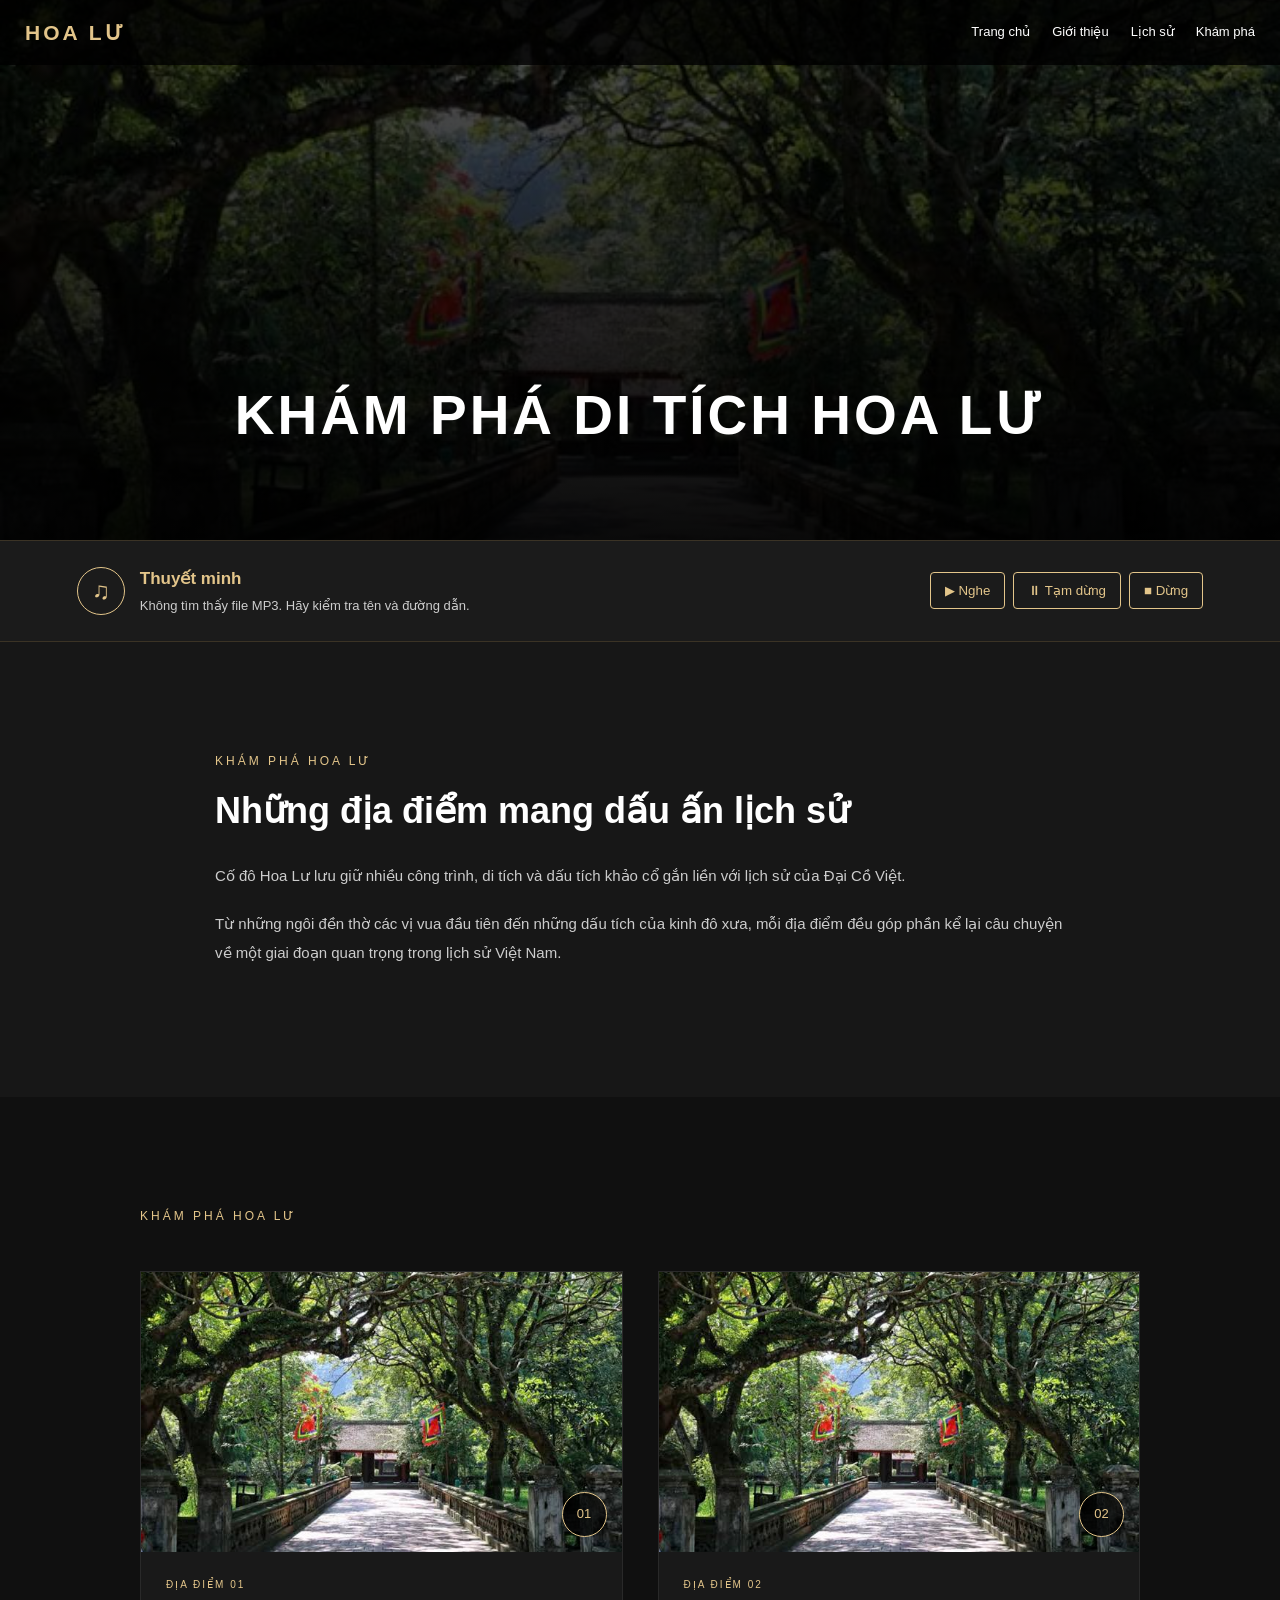
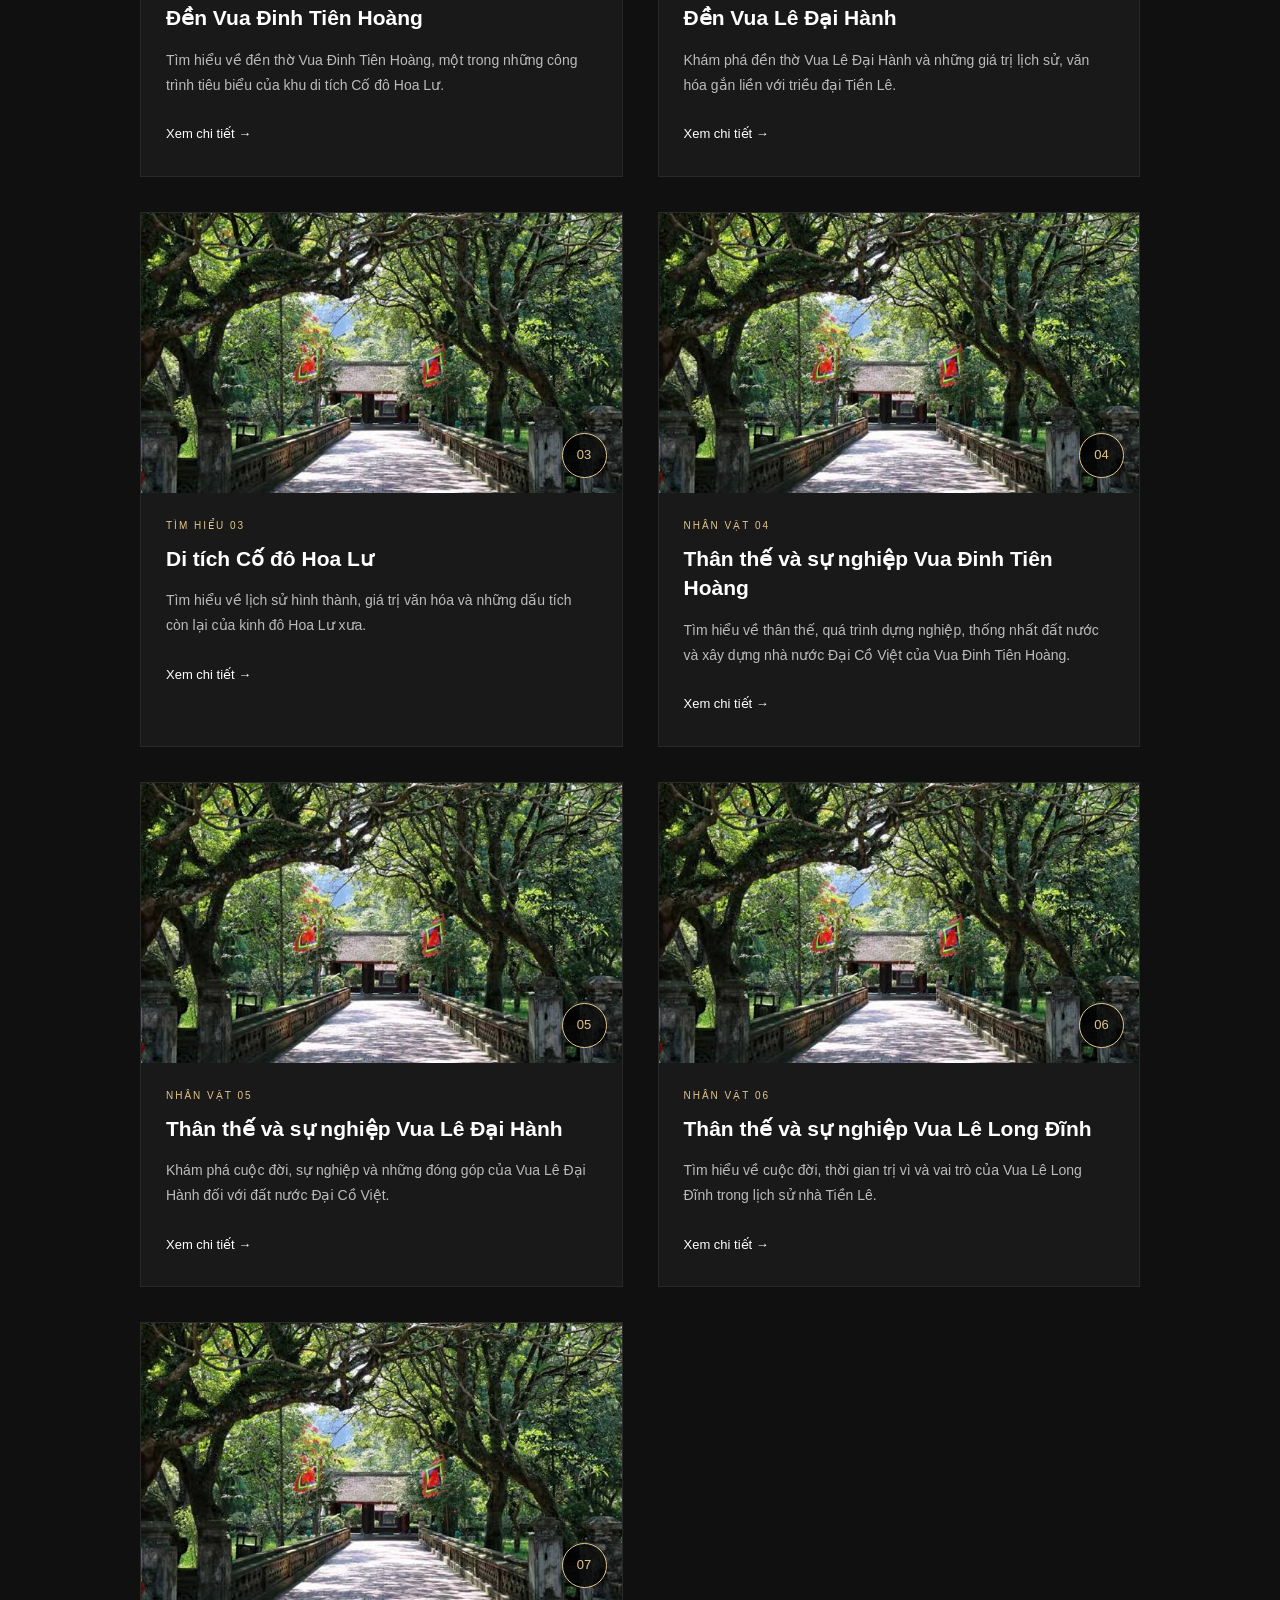
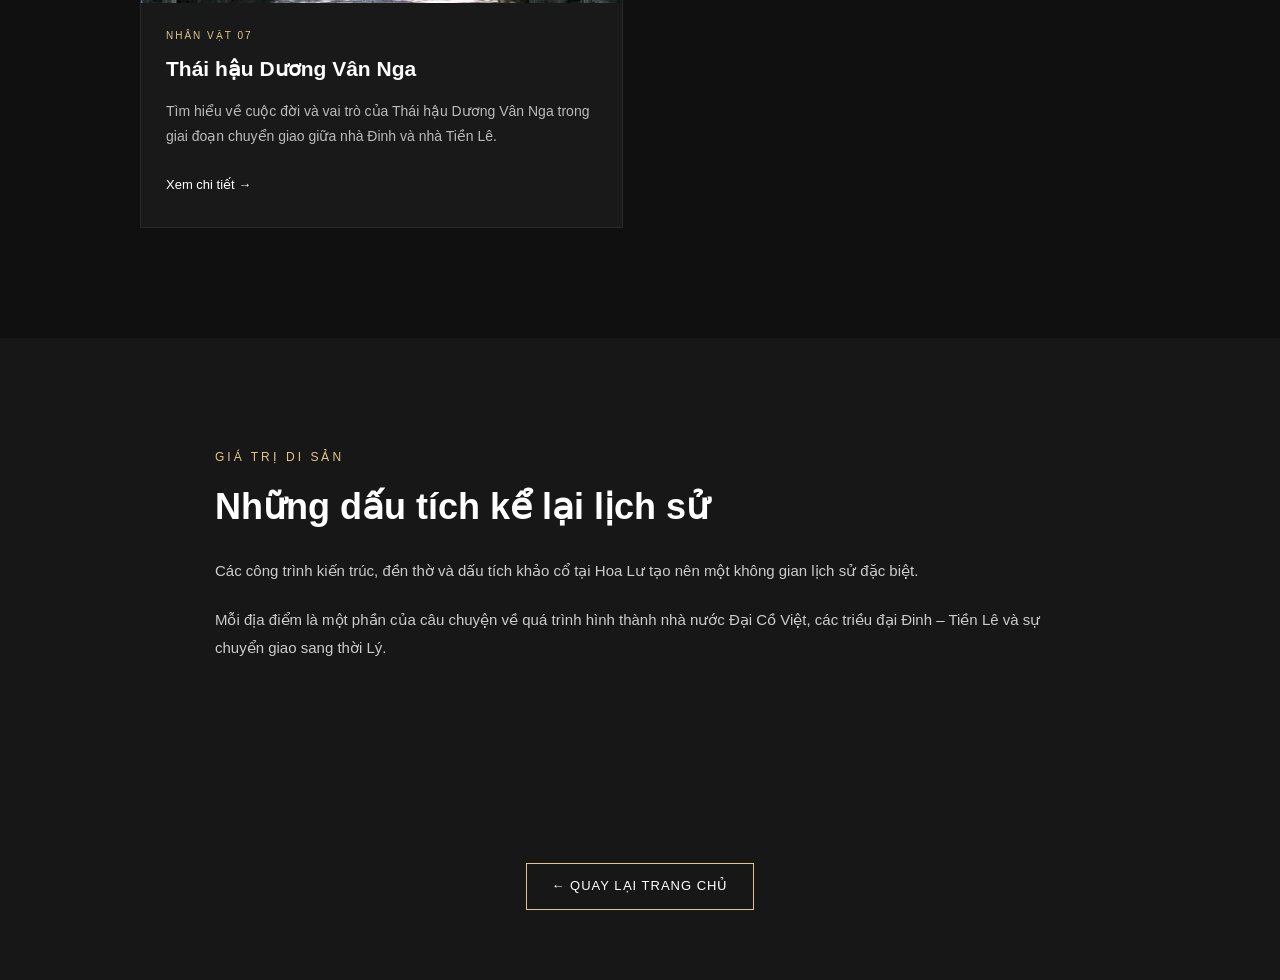
==== dia-diem.html @ 53e9fce2 "Add files via upload" ====
<!DOCTYPE html>
<html lang="vi">

<head>
    <meta charset="UTF-8">
    <meta name="viewport" content="width=device-width, initial-scale=1.0">

    <meta name="description" content="Khám phá những địa điểm và di tích tiêu biểu tại Cố đô Hoa Lư.">

    <title>Địa điểm - Cố đô Hoa Lư</title>

    <link rel="stylesheet" href="./css/style.css">
</head>

<body>

    <!-- HEADER -->
    <header class="header">

        <a href="index.html" class="logo" translate="no">
            <span class="notranslate">HOA LƯ</span>
        </a>

        <nav class="top-nav">

            <a href="index.html">
                Trang chủ
            </a>

            <a href="gioi-thieu.html">
                Giới thiệu
            </a>

            <a href="lich-su.html">
                Lịch sử
            </a>

            <a href="dia-diem.html" class="active">
                Khám phá
            </a>

        </nav>
        <button class="menu-btn" onclick="openMenu()">
            ☰
        </button>

    </header>


    <!-- BANNER -->

    <section class="place-banner">

        <img src="image/images.jpg" alt="Cố đô Hoa Lư">

        <div class="place-banner-content">


            <h1>
                KHÁM PHÁ DI TÍCH HOA LƯ
            </h1>

        </div>

    </section>
<section class="voice-reader">
    <div class="voice-reader-info">
        <span class="voice-reader-icon">♫</span>
        <div>
            <h3>Thuyết minh</h3>
            <p id="voiceStatus">Sẵn sàng nghe thuyết minh</p>
        </div>
    </div>

    <div class="voice-reader-controls">
        <button type="button" id="voicePlay">▶ Nghe</button>
        <button type="button" id="voicePause">⏸ Tạm dừng</button>
        <button type="button" id="voiceStop">■ Dừng</button>
    </div>

    <audio
        id="voiceAudio"
        data-audio-prefix="kham-pha"
        preload="metadata">
    </audio>
</section>
    <main>


        <!-- GIỚI THIỆU -->

        <section class="place-intro">

            <div class="place-content">

                <p class="place-label">
                    KHÁM PHÁ HOA LƯ
                </p>

                <h2>
                    Những địa điểm mang dấu ấn lịch sử
                </h2>

                <p>
                    Cố đô Hoa Lư lưu giữ nhiều công trình,
                    di tích và dấu tích khảo cổ gắn liền
                    với lịch sử của Đại Cồ Việt.
                </p>

                <p>
                    Từ những ngôi đền thờ các vị vua đầu tiên
                    đến những dấu tích của kinh đô xưa, mỗi
                    địa điểm đều góp phần kể lại câu chuyện
                    về một giai đoạn quan trọng trong lịch sử
                    Việt Nam.
                </p>

            </div>

        </section>


        <!-- DANH SÁCH ĐỊA ĐIỂM -->

        <section class="place-list-section">

            <div class="place-list-title">

                <p class="place-label">
                    KHÁM PHÁ HOA LƯ
                </p>



            </div>


            <div class="place-grid">


                <!-- 01 -->

                <article class="place-card">

                    <div class="place-card-image">

                        <img src="image/images.jpg" alt="Đền Vua Đinh Tiên Hoàng">

                        <span>01</span>

                    </div>

                    <div class="place-card-content">

                        <p class="place-number">
                            ĐỊA ĐIỂM 01
                        </p>

                        <h3>
                            Đền Vua Đinh Tiên Hoàng
                        </h3>

                        <p>
                            Tìm hiểu về đền thờ Vua Đinh Tiên Hoàng,
                            một trong những công trình tiêu biểu của
                            khu di tích Cố đô Hoa Lư.
                        </p>

                        <a href="den-vua-dinh.html">
                            Xem chi tiết →
                        </a>

                    </div>

                </article>


                <!-- 02 -->

                <article class="place-card">

                    <div class="place-card-image">

                        <img src="image/images.jpg" alt="Đền Vua Lê Đại Hành">

                        <span>02</span>

                    </div>

                    <div class="place-card-content">

                        <p class="place-number">
                            ĐỊA ĐIỂM 02
                        </p>

                        <h3>
                            Đền Vua Lê Đại Hành
                        </h3>

                        <p>
                            Khám phá đền thờ Vua Lê Đại Hành và
                            những giá trị lịch sử, văn hóa gắn liền
                            với triều đại Tiền Lê.
                        </p>

                        <a href="den-vua-le.html">
                            Xem chi tiết →
                        </a>

                    </div>

                </article>


                <!-- 03 -->

                <article class="place-card">

                    <div class="place-card-image">

                        <img src="image/images.jpg" alt="Di tích Cố đô Hoa Lư">

                        <span>03</span>

                    </div>

                    <div class="place-card-content">

                        <p class="place-number">
                            TÌM HIỂU 03
                        </p>

                        <h3>
                            Di tích Cố đô Hoa Lư
                        </h3>

                        <p>
                            Tìm hiểu về lịch sử hình thành, giá trị
                            văn hóa và những dấu tích còn lại của
                            kinh đô Hoa Lư xưa.
                        </p>

                        <a href="di-tich-hoa-lu.html">
                            Xem chi tiết →
                        </a>

                    </div>

                </article>


                <!-- 04 -->

                <article class="place-card">

                    <div class="place-card-image">

                        <img src="image/images.jpg" alt="Vua Đinh Tiên Hoàng">

                        <span>04</span>

                    </div>

                    <div class="place-card-content">

                        <p class="place-number">
                            NHÂN VẬT 04
                        </p>

                        <h3>
                            Thân thế và sự nghiệp Vua Đinh Tiên Hoàng
                        </h3>

                        <p>
                            Tìm hiểu về thân thế, quá trình dựng nghiệp,
                            thống nhất đất nước và xây dựng nhà nước
                            Đại Cồ Việt của Vua Đinh Tiên Hoàng.
                        </p>

                        <a href="dinh-tien-hoang.html">
                            Xem chi tiết →
                        </a>

                    </div>

                </article>


                <!-- 05 -->

                <article class="place-card">

                    <div class="place-card-image">

                        <img src="image/images.jpg" alt="Vua Lê Đại Hành">

                        <span>05</span>

                    </div>

                    <div class="place-card-content">

                        <p class="place-number">
                            NHÂN VẬT 05
                        </p>

                        <h3>
                            Thân thế và sự nghiệp Vua Lê Đại Hành
                        </h3>

                        <p>
                            Khám phá cuộc đời, sự nghiệp và những
                            đóng góp của Vua Lê Đại Hành đối với
                            đất nước Đại Cồ Việt.
                        </p>

                        <a href="le-dai-hanh.html">
                            Xem chi tiết →
                        </a>

                    </div>

                </article>


                <!-- 06 -->

                <article class="place-card">

                    <div class="place-card-image">

                        <img src="image/images.jpg" alt="Vua Lê Long Đĩnh">

                        <span>06</span>

                    </div>

                    <div class="place-card-content">

                        <p class="place-number">
                            NHÂN VẬT 06
                        </p>

                        <h3>
                            Thân thế và sự nghiệp Vua Lê Long Đĩnh
                        </h3>

                        <p>
                            Tìm hiểu về cuộc đời, thời gian trị vì
                            và vai trò của Vua Lê Long Đĩnh trong
                            lịch sử nhà Tiền Lê.
                        </p>

                        <a href="le-long-dinh.html">
                            Xem chi tiết →
                        </a>

                    </div>

                </article>


                <!-- 07 -->

                <article class="place-card">

                    <div class="place-card-image">

                        <img src="image/images.jpg" alt="Thái hậu Dương Vân Nga">

                        <span>07</span>

                    </div>

                    <div class="place-card-content">

                        <p class="place-number">
                            NHÂN VẬT 07
                        </p>

                        <h3>
                            Thái hậu Dương Vân Nga
                        </h3>

                        <p>
                            Tìm hiểu về cuộc đời và vai trò của Thái hậu
                            Dương Vân Nga trong giai đoạn chuyển giao
                            giữa nhà Đinh và nhà Tiền Lê.
                        </p>

                        <a href="duong-van-nga.html">
                            Xem chi tiết →
                        </a>

                    </div>

                </article>


            </div>

        </section>


        <!-- GIÁ TRỊ -->

        <section class="place-intro">

            <div class="place-content">

                <p class="place-label">
                    GIÁ TRỊ DI SẢN
                </p>

                <h2>
                    Những dấu tích kể lại lịch sử
                </h2>

                <p>
                    Các công trình kiến trúc, đền thờ và dấu tích
                    khảo cổ tại Hoa Lư tạo nên một không gian
                    lịch sử đặc biệt.
                </p>

                <p>
                    Mỗi địa điểm là một phần của câu chuyện về
                    quá trình hình thành nhà nước Đại Cồ Việt,
                    các triều đại Đinh – Tiền Lê và sự chuyển
                    giao sang thời Lý.
                </p>

            </div>

        </section>


        <!-- QUAY LẠI -->

        <section class="back-home">

            <a href="index.html">
                ← QUAY LẠI TRANG CHỦ
            </a>

        </section>

    </main>


    <!-- MENU MOBILE -->

    <div id="menu" class="menu">

        <button class="close-btn" onclick="closeMenu()">
            ✕
        </button>

        <a href="index.html">
            Trang chủ
        </a>

        <a href="gioi-thieu.html">
            Giới thiệu
        </a>

        <a href="lich-su.html">
            Lịch sử
        </a>

        <a href="dia-diem.html">
            Khám phá
        </a>

    </div>


  <script src="./js/script.js"></script>

<script>
    function googleTranslateElementInit() {
        new google.translate.TranslateElement({
            pageLanguage: "vi",
            includedLanguages: "vi,en,fr,ko,zh-CN",
            autoDisplay: false
        }, "google_translate_element");
    }
</script>

<script src="https://translate.google.com/translate_a/element.js?cb=googleTranslateElementInit"></script>


</body>

</html>
---- css/style.css ----
/* =========================
   1. CÀI ĐẶT CHUNG
========================= */
* {
    margin: 0;
    padding: 0;
    box-sizing: border-box;
}

html {
    scroll-behavior: smooth;
}

body {
    font-family: Arial, Helvetica, sans-serif;
    background-color: #111111;
    color: #ffffff;
    line-height: 1.6;
}

img {
    max-width: 100%;
}

a {
    text-decoration: none;
}

/* =========================
   2. THANH ĐIỀU HƯỚNG
========================= */
.header {
    position: fixed;
    top: 0;
    left: 0;
    width: 100%;
    height: 65px;
    padding: 0 25px;

    display: flex;
    align-items: center;
    justify-content: space-between;
    gap: 20px;

    background: rgba(0, 0, 0, 0.8);
    z-index: 1000;
}

.logo {
    color: #e3c58a;
    font-size: 21px;
    font-weight: bold;
    letter-spacing: 3px;
    white-space: nowrap;
}

/* Menu trên máy tính */
.top-nav {
    display: flex;
    align-items: center;
    justify-content: center;
    gap: 22px;
}

.top-nav a {
    color: #ffffff;
    font-size: 13px;
    white-space: nowrap;
    transition: color 0.3s;
}

.top-nav a:hover {
    color: #e3c58a;
}

/* Nút ba gạch trên điện thoại */
.menu-btn {
    display: none;
    border: none;
    background: transparent;
    color: #ffffff;
    font-size: 30px;
    cursor: pointer;
}

/* =========================
   3. BANNER TRANG CHỦ
========================= */
.hero {
    position: relative;
    width: 100%;
    height: 100vh;
    height: 100svh;
    min-height: 550px;
    overflow: hidden;
}

.hero img {
    position: absolute;
    top: 0;
    left: 0;

    width: 100%;
    height: 100%;

    object-fit: cover;
    object-position: center;
    filter: brightness(65%);
}

/* Lớp phủ giúp chữ dễ đọc */
.hero::after {
    content: "";
    position: absolute;
    inset: 0;

    background: linear-gradient(
        to bottom,
        rgba(0, 0, 0, 0.25),
        transparent 40%,
        rgba(0, 0, 0, 0.75)
    );

    pointer-events: none;
}

.hero-content {
    position: absolute;
    z-index: 1;

    left: 20px;
    right: 20px;
    bottom: 12%;

    text-align: center;
}

.hero-content h1 {
    margin-bottom: 15px;

    font-size: clamp(30px, 5vw, 58px);
    font-weight: bold;
    letter-spacing: 3px;
    line-height: 1.3;
}

.hero-content p {
    margin-bottom: 28px;

    color: #eeeeee;
    font-size: 16px;
}

.hero-content a {
    display: inline-block;
    padding: 12px 30px;

    border: 1px solid #ffffff;
    color: #ffffff;

    font-size: 12px;
    letter-spacing: 2px;

    transition: all 0.3s;
}

.hero-content a:hover {
    background: #e3c58a;
    border-color: #e3c58a;
    color: #111111;
}

/* =========================
   4. PHẦN GIỚI THIỆU
========================= */
.intro {
    padding: 85px 25px;
    text-align: center;
    background: #171717;
}

.intro h2,
.places h2 {
    margin-bottom: 25px;

    font-size: 25px;
    line-height: 1.5;
    letter-spacing: 2px;
}

.intro p {
    max-width: 750px;
    margin: 0 auto 25px;

    color: #cccccc;
    font-size: 15px;
    line-height: 1.9;
}

.intro a {
    display: inline-block;
    color: #e3c58a;
    transition: color 0.3s;
}

.intro a:hover {
    color: #ffffff;
}

/* =========================
   5. ĐỊA ĐIỂM NỔI BẬT
========================= */
.places {
    padding: 70px 20px;
    background: #101010;
}

.places h2 {
    text-align: center;
    margin-bottom: 40px;
}

.place {
    width: 100%;
    max-width: 850px;
    margin: 0 auto 45px;
}

.place img {
    display: block;

    width: 100%;
    height: 260px;

    object-fit: cover;
    border-radius: 4px;
}

.place h3 {
    margin: 18px 0 10px;
    font-size: 21px;
}

.place a {
    display: inline-block;
    color: #e3c58a;
    font-size: 14px;
}

.place a:hover {
    color: #ffffff;
}

/* =========================
   6. MENU TRÊN ĐIỆN THOẠI
========================= */
.menu {
    position: fixed;
    top: 0;
    right: 0;

    width: min(85%, 360px);
    height: 100vh;
    height: 100svh;
    overflow-y: auto;

    padding: 25px;
    background: #171717;

    z-index: 2000;

    display: flex;
    flex-direction: column;

    transform: translateX(100%);
    visibility: hidden;

    transition:
        transform 0.35s ease,
        visibility 0.35s ease;
}

/* Khi mở menu */
.menu.active {
    transform: translateX(0);
    visibility: visible;
}

/* Nút đóng menu */
.close-btn {
    align-self: flex-end;
    margin-bottom: 25px;

    border: none;
    background: transparent;
    color: #ffffff;

    font-size: 28px;
    cursor: pointer;
}

/* Các liên kết trong menu */
.menu a {
    display: block;
    padding: 16px 0;

    border-bottom: 1px solid #333333;

    color: #ffffff;
    font-size: 16px;

    transition: color 0.3s;
}

.menu a:hover {
    color: #e3c58a;
}

/* =========================
   7. ĐIỆN THOẠI
========================= */
@media screen and (max-width: 767px) {
    .header {
        height: 60px;
        padding: 0 18px;
    }

    .logo {
        font-size: 19px;
    }

    /* Ẩn thanh điều hướng ngang */
    .top-nav {
        display: none;
    }

    /* Hiện nút menu */
    .menu-btn {
        display: block;
    }

    .hero-content {
        bottom: 15%;
    }

    .hero-content h1 {
        font-size: 30px;
        letter-spacing: 2px;
    }

    .hero-content p {
        font-size: 14px;
    }

    .intro {
        padding: 60px 20px;
    }

    .intro h2,
    .places h2 {
        font-size: 21px;
    }

    .places {
        padding: 55px 18px;
    }

    .place img {
        height: 230px;
    }

    .place h3 {
        font-size: 19px;
    }
}

/* =========================
   8. MÁY TÍNH VÀ TABLET LỚN
========================= */
@media screen and (min-width: 768px) {
    .menu-btn {
        display: none;
    }

    .menu {
        display: none;
    }

    .intro {
        padding: 100px 15%;
    }

    .places {
        padding: 80px 8%;
    }

    .place img {
        height: 400px;
    }
}

/* =========================
   9. MÀN HÌNH MÁY TÍNH NHỎ
========================= */
@media screen and (min-width: 768px) and (max-width: 1000px) {
    .header {
        padding: 0 15px;
        gap: 12px;
    }

    .top-nav {
        gap: 12px;
    }

    .top-nav a {
        font-size: 11px;
    }

    .logo {
        font-size: 18px;
        letter-spacing: 2px;
    }
}

/* =========================
   TRANG GIỚI THIỆU
========================= */

.page-banner {
    position: relative;
    width: 100%;
    height: 55vh;
    min-height: 400px;
    overflow: hidden;
}

.page-banner img {
    position: absolute;
    inset: 0;

    width: 100%;
    height: 100%;

    object-fit: cover;
    filter: brightness(45%);
}

.page-banner::after {
    content: "";

    position: absolute;
    inset: 0;

    background: linear-gradient(
        to bottom,
        rgba(0, 0, 0, 0.2),
        rgba(0, 0, 0, 0.8)
    );
}

.page-banner-content {
    position: absolute;

    left: 20px;
    right: 20px;
    bottom: 15%;

    z-index: 1;

    text-align: center;
}

.page-banner-content p {
    margin-bottom: 12px;

    color: #e3c58a;

    font-size: 12px;
    letter-spacing: 3px;
}

.page-banner-content h1 {
    font-size: clamp(30px, 6vw, 55px);
    letter-spacing: 3px;
}


/* =========================
   PHẦN NỘI DUNG
========================= */

.about-section {
    padding: 80px 25px;

    background: #171717;
}

.about-dark {
    background: #101010;
}

.about-content {
    max-width: 850px;
    margin: 0 auto;
}

.section-label {
    margin-bottom: 15px;

    color: #e3c58a;

    font-size: 12px;
    letter-spacing: 3px;
}

.about-content h2 {
    margin-bottom: 25px;

    font-size: 28px;
    line-height: 1.4;
    letter-spacing: 1px;
}

.about-content p:not(.section-label) {
    margin-bottom: 20px;

    color: #cccccc;

    font-size: 15px;
    line-height: 1.9;
}


/* =========================
   ĐỊA ĐIỂM TRONG GIỚI THIỆU
========================= */

.about-places {
    padding: 80px 20px;

    background: #151515;
}

.about-title {
    max-width: 850px;
    margin: 0 auto 45px;
}

.about-title h2 {
    font-size: 28px;
    line-height: 1.4;
}

.about-place-list {
    max-width: 850px;
    margin: 0 auto;
}

.about-place {
    margin-bottom: 55px;

    background: #1d1d1d;
}

.about-place img {
    display: block;

    width: 100%;
    height: 280px;

    object-fit: cover;
}

.about-place-content {
    padding: 25px;
}

.about-place-content h3 {
    margin-bottom: 15px;

    font-size: 21px;
}

.about-place-content p {
    margin-bottom: 18px;

    color: #cccccc;

    font-size: 14px;
    line-height: 1.8;
}

.about-place-content a {
    color: #e3c58a;

    font-size: 14px;
}


/* =========================
   GIÁ TRỊ VĂN HÓA
========================= */

.about-value {
    background: #111111;
}


/* =========================
   NÚT QUAY LẠI
========================= */

.back-home {
    padding: 55px 20px;

    text-align: center;

    background: #101010;
}

.back-home a {
    display: inline-block;

    padding: 12px 25px;

    border: 1px solid #e3c58a;

    color: #e3c58a;

    font-size: 12px;
    letter-spacing: 1px;

    transition: 0.3s;
}

.back-home a:hover {
    background: #e3c58a;
    color: #111111;
}


/* =========================
   TABLET / DESKTOP
========================= */

@media screen and (min-width: 768px) {

    .page-banner {
        height: 60vh;
        min-height: 500px;
    }

    .about-section {
        padding: 110px 15%;
    }

    .about-content h2 {
        font-size: 35px;
    }

    .about-places {
        padding: 110px 8%;
    }

    .about-place {
        display: flex;

        min-height: 300px;
    }

    .about-place img {
        width: 50%;
        height: auto;
    }

    .about-place-content {
        width: 50%;

        display: flex;
        flex-direction: column;
        justify-content: center;

        padding: 45px;
    }

    .about-place-content h3 {
        font-size: 25px;
    }
}


/* =========================
   ĐIỆN THOẠI
========================= */

@media screen and (max-width: 767px) {

    .page-banner {
        height: 50vh;
        min-height: 350px;
    }

    .page-banner-content {
        bottom: 15%;
    }

    .page-banner-content h1 {
        font-size: 29px;
        letter-spacing: 2px;
    }

    .about-section {
        padding: 65px 20px;
    }

    .about-content h2 {
        font-size: 25px;
    }

    .about-places {
        padding: 65px 18px;
    }

    .about-title h2 {
        font-size: 25px;
    }

    .about-place img {
        height: 230px;
    }

    .about-place-content {
        padding: 22px;
    }

    .about-place-content h3 {
        font-size: 20px;
    }
}
/* =========================
   TRANG LỊCH SỬ
========================= */

.history-banner {
    position: relative;

    width: 100%;
    height: 55vh;
    min-height: 400px;

    overflow: hidden;
}

.history-banner img {
    position: absolute;

    inset: 0;

    width: 100%;
    height: 100%;

    object-fit: cover;

    filter: brightness(40%);
}

.history-banner::after {
    content: "";

    position: absolute;

    inset: 0;

    background: linear-gradient(
        to bottom,
        rgba(0, 0, 0, 0.2),
        rgba(0, 0, 0, 0.85)
    );
}

.history-banner-content {
    position: absolute;

    z-index: 1;

    left: 20px;
    right: 20px;
    bottom: 15%;

    text-align: center;
}

.history-banner-content p {
    margin-bottom: 12px;

    color: #e3c58a;

    font-size: 12px;
    letter-spacing: 3px;
}

.history-banner-content h1 {
    font-size: clamp(30px, 6vw, 55px);

    letter-spacing: 3px;
}


/* =========================
   NỘI DUNG LỊCH SỬ
========================= */

.history-intro,
.history-period,
.history-today {
    padding: 80px 25px;

    background: #171717;
}

.history-period.dark {
    background: #101010;
}

.history-content {
    max-width: 850px;

    margin: 0 auto;
}

.history-label {
    margin-bottom: 15px;

    color: #e3c58a;

    font-size: 12px;
    letter-spacing: 3px;
}

.history-content h2 {
    margin-bottom: 25px;

    font-size: 30px;

    line-height: 1.4;

    letter-spacing: 1px;
}

.history-content p:not(.history-label) {
    margin-bottom: 20px;

    color: #cccccc;

    font-size: 15px;

    line-height: 1.9;
}


/* =========================
   DÒNG THỜI GIAN
========================= */

.timeline-section {
    padding: 80px 20px;

    background: #151515;
}

.timeline-title {
    max-width: 850px;

    margin: 0 auto 50px;
}

.timeline-title h2 {
    font-size: 30px;

    line-height: 1.4;
}

.timeline {
    position: relative;

    max-width: 850px;

    margin: 0 auto;
}

.timeline::before {
    content: "";

    position: absolute;

    left: 29px;
    top: 0;
    bottom: 0;

    width: 1px;

    background: #555555;
}

.timeline-item {
    position: relative;

    display: flex;

    gap: 25px;

    margin-bottom: 45px;
}

.timeline-year {
    position: relative;

    z-index: 1;

    flex-shrink: 0;

    width: 60px;
    height: 60px;

    display: flex;

    align-items: center;
    justify-content: center;

    border: 1px solid #e3c58a;

    border-radius: 50%;

    background: #151515;

    color: #e3c58a;

    font-size: 12px;

    text-align: center;
}

.timeline-text {
    padding-top: 5px;
}

.timeline-text h3 {
    margin-bottom: 10px;

    font-size: 19px;
}

.timeline-text p {
    color: #cccccc;

    font-size: 14px;

    line-height: 1.8;
}


/* =========================
   HOA LƯ NGÀY NAY
========================= */

.history-today {
    background: #111111;
}


/* =========================
   TABLET / DESKTOP
========================= */

@media screen and (min-width: 768px) {

    .history-banner {
        height: 60vh;

        min-height: 500px;
    }

    .history-intro,
    .history-period,
    .history-today {
        padding: 110px 15%;
    }

    .history-content h2 {
        font-size: 36px;
    }

    .timeline-section {
        padding: 110px 8%;
    }

}


/* =========================
   ĐIỆN THOẠI
========================= */

@media screen and (max-width: 767px) {

    .history-banner {
        height: 50vh;

        min-height: 350px;
    }

    .history-banner-content {
        bottom: 15%;
    }

    .history-banner-content h1 {
        font-size: 29px;

        letter-spacing: 2px;
    }

    .history-intro,
    .history-period,
    .history-today {
        padding: 65px 20px;
    }

    .history-content h2 {
        font-size: 25px;
    }

    .timeline-section {
        padding: 65px 18px;
    }

    .timeline-title h2 {
        font-size: 25px;
    }

    .timeline-item {
        gap: 18px;
    }

    .timeline-year {
        width: 55px;
        height: 55px;

        font-size: 11px;
    }

    .timeline::before {
        left: 27px;
    }

    .timeline-text h3 {
        font-size: 18px;
    }

}
/* =========================
   TRANG ĐỊA ĐIỂM
========================= */

.place-banner {
    position: relative;
    width: 100%;
    height: 55vh;
    min-height: 400px;
    overflow: hidden;
}

.place-banner img {
    position: absolute;
    inset: 0;
    width: 100%;
    height: 100%;
    object-fit: cover;
    filter: brightness(40%);
}

.place-banner::after {
    content: "";
    position: absolute;
    inset: 0;
    background: linear-gradient(
        to bottom,
        rgba(0, 0, 0, 0.15),
        rgba(0, 0, 0, 0.9)
    );
}

.place-banner-content {
    position: absolute;
    z-index: 1;
    left: 20px;
    right: 20px;
    bottom: 15%;
    text-align: center;
}

.place-banner-content p {
    margin-bottom: 12px;
    color: #e3c58a;
    font-size: 12px;
    letter-spacing: 3px;
}

.place-banner-content h1 {
    font-size: clamp(30px, 6vw, 55px);
    letter-spacing: 3px;
}


/* =========================
   GIỚI THIỆU
========================= */

.place-intro {
    padding: 80px 25px;
    background: #171717;
}

.place-content {
    max-width: 850px;
    margin: 0 auto;
}

.place-label {
    margin-bottom: 15px;
    color: #e3c58a;
    font-size: 12px;
    letter-spacing: 3px;
}

.place-content h2 {
    margin-bottom: 25px;
    font-size: 30px;
    line-height: 1.4;
}

.place-content p:not(.place-label) {
    margin-bottom: 20px;
    color: #cccccc;
    font-size: 15px;
    line-height: 1.9;
}


/* =========================
   DANH SÁCH ĐỊA ĐIỂM
========================= */

.place-list-section {
    padding: 80px 20px;
    background: #101010;
}

.place-list-title {
    max-width: 1000px;
    margin: 0 auto 45px;
}

.place-list-title h2 {
    font-size: 30px;
    line-height: 1.4;
}


/* =========================
   GRID
========================= */

.place-grid {
    display: grid;
    grid-template-columns: 1fr;
    gap: 30px;

    max-width: 1000px;
    margin: 0 auto;
}


/* =========================
   CARD
========================= */

.place-card {
    overflow: hidden;

    background: #191919;

    border: 1px solid #292929;

    transition:
        transform 0.3s ease,
        border-color 0.3s ease;
}

.place-card:hover {
    transform: translateY(-6px);

    border-color: #e3c58a;
}


/* =========================
   ẢNH CARD
========================= */

.place-card-image {
    position: relative;
    overflow: hidden;
}

.place-card-image img {
    display: block;

    width: 100%;
    height: 250px;

    object-fit: cover;

    transition: transform 0.5s ease;
}

.place-card:hover .place-card-image img {
    transform: scale(1.05);
}


/* SỐ THỨ TỰ */

.place-card-image span {
    position: absolute;

    right: 15px;
    bottom: 15px;

    display: flex;
    align-items: center;
    justify-content: center;

    width: 45px;
    height: 45px;

    border: 1px solid #e3c58a;
    border-radius: 50%;

    background: rgba(0, 0, 0, 0.75);

    color: #e3c58a;

    font-size: 13px;
}


/* =========================
   NỘI DUNG CARD
========================= */

.place-card-content {
    padding: 25px;
}

.place-number {
    margin-bottom: 10px;

    color: #e3c58a;

    font-size: 10px;
    letter-spacing: 2px;
}

.place-card-content h3 {
    margin-bottom: 15px;

    font-size: 21px;
    line-height: 1.4;
}

.place-card-content p:not(.place-number) {
    margin-bottom: 22px;

    color: #bbbbbb;

    font-size: 14px;
    line-height: 1.8;
}


/* =========================
   NÚT XEM CHI TIẾT
========================= */

.place-card-content a {
    display: inline-block;

    padding-bottom: 5px;

    color: #e3c58a;

    font-size: 13px;

    border-bottom: 1px solid transparent;

    transition:
        border-color 0.3s ease,
        color 0.3s ease;
}

.place-card-content a:hover {
    color: #ffffff;

    border-bottom-color: #e3c58a;
}


/* =========================
   QUAY LẠI
========================= */

.back-home {
    padding: 70px 20px;

    text-align: center;

    background: #171717;
}

.back-home a {
    color: #e3c58a;

    font-size: 13px;
    letter-spacing: 1px;

    transition: color 0.3s ease;
}

.back-home a:hover {
    color: #ffffff;
}


/* =========================
   TABLET
========================= */

@media screen and (min-width: 600px) {

    .place-grid {
        grid-template-columns: repeat(2, 1fr);
    }

}


/* =========================
   DESKTOP
========================= */

@media screen and (min-width: 768px) {

    .place-banner {
        height: 60vh;
        min-height: 500px;
    }


    .place-intro {
        padding: 110px 15%;
    }

    .place-content h2 {
        font-size: 36px;
    }


    .place-list-section {
        padding: 110px 8%;
    }

    .place-list-title h2 {
        font-size: 36px;
    }


    .place-grid {
        grid-template-columns: repeat(2, 1fr);

        gap: 35px;
    }


    .place-card-image img {
        height: 280px;
    }

}


/* =========================
   ĐIỆN THOẠI
========================= */

@media screen and (max-width: 767px) {

    .place-banner {
        height: 50vh;
        min-height: 350px;
    }


    .place-banner-content {
        bottom: 15%;
    }

    .place-banner-content h1 {
        font-size: 29px;
        letter-spacing: 2px;
    }


    .place-intro {
        padding: 65px 20px;
    }

    .place-content h2 {
        font-size: 25px;
    }


    .place-list-section {
        padding: 65px 18px;
    }

    .place-list-title h2 {
        font-size: 25px;
    }


    .place-card-image img {
        height: 230px;
    }


    .place-card-content {
        padding: 22px;
    }

    .place-card-content h3 {
        font-size: 20px;
    }


    .back-home {
        padding: 60px 20px;
    }

}
/* ========================================
   TRANG CHI TIẾT ĐỊA ĐIỂM
======================================== */

.detail-hero {
    position: relative;
    width: 100%;
    height: 75vh;
    min-height: 500px;
    overflow: hidden;
    background: #101010;
}

.detail-hero > img {
    position: absolute;
    inset: 0;
    width: 100%;
    height: 100%;
    object-fit: cover;
    filter: brightness(55%);
}

.detail-hero-overlay {
    position: absolute;
    inset: 0;
    background: linear-gradient(
        to bottom,
        rgba(0, 0, 0, 0.15),
        rgba(0, 0, 0, 0.3) 40%,
        rgba(0, 0, 0, 0.92)
    );
}

.detail-hero-content {
    position: absolute;
    z-index: 1;
    left: 20px;
    right: 20px;
    bottom: 12%;
    max-width: 1000px;
    margin: 0 auto;
    text-align: center;
}

.detail-eyebrow,
.detail-section-label {
    color: #e3c58a;
    font-size: 12px;
    letter-spacing: 3px;
    line-height: 1.8;
}

.detail-hero-content h1 {
    margin: 22px 0;
    font-size: clamp(30px, 5vw, 58px);
    line-height: 1.3;
    letter-spacing: 2px;
}

.detail-hero-subtitle {
    max-width: 650px;
    margin: 0 auto;
    color: #dddddd;
    font-size: 15px;
    line-height: 1.8;
}

.detail-discover {
    display: inline-block;
    margin-top: 35px;
    padding: 14px 24px;
    border: 1px solid #e3c58a;
    color: #e3c58a;
    font-size: 11px;
    letter-spacing: 2px;
    transition: 0.3s;
}

.detail-discover:hover {
    background: #e3c58a;
    color: #111111;
}


/* ========================================
   ĐƯỜNG DẪN
======================================== */

.detail-breadcrumb {
    display: flex;
    flex-wrap: wrap;
    align-items: center;
    gap: 12px;
    padding: 22px 7%;
    background: #111111;
    border-bottom: 1px solid #292929;
    color: #999999;
    font-size: 12px;
}

.detail-breadcrumb a {
    color: #cccccc;
    transition: color 0.3s;
}

.detail-breadcrumb a:hover {
    color: #e3c58a;
}


/* ========================================
   GIỚI THIỆU DI TÍCH
======================================== */

.detail-introduction {
    display: grid;
    grid-template-columns: 1fr;
    background: #171717;
}

.detail-introduction-image {
    position: relative;
    min-height: 300px;
    overflow: hidden;
}

.detail-introduction-image img {
    display: block;
    width: 100%;
    height: 100%;
    min-height: 300px;
    object-fit: cover;
}

.detail-image-caption {
    position: absolute;
    right: 15px;
    bottom: 15px;
    padding: 10px 14px;
    background: rgba(0, 0, 0, 0.75);
    color: #e3c58a;
    font-size: 10px;
    letter-spacing: 2px;
}

.detail-introduction-content {
    padding: 60px 25px;
}

.detail-introduction-content h2,
.detail-architecture-content h2,
.detail-cultural-content h2 {
    margin: 20px 0 25px;
    font-size: clamp(26px, 3vw, 38px);
    line-height: 1.45;
}

.detail-introduction-content p:not(.detail-section-label),
.detail-architecture-content p:not(.detail-section-label),
.detail-cultural-content p:not(.detail-section-label) {
    margin-bottom: 20px;
    color: #c5c5c5;
    font-size: 15px;
    line-height: 1.95;
}


/* ========================================
   DÒNG THỜI GIAN LỊCH SỬ
======================================== */

.detail-history-section {
    padding: 75px 25px;
    background: #101010;
}

.detail-history-heading {
    max-width: 750px;
    margin: 0 auto 55px;
    text-align: center;
}

.detail-history-heading h2 {
    margin: 20px 0;
    font-size: clamp(26px, 3vw, 38px);
    line-height: 1.45;
}

.detail-history-heading > p:last-child {
    color: #bbbbbb;
    font-size: 14px;
    line-height: 1.8;
}

.detail-timeline {
    position: relative;
    max-width: 750px;
    margin: 0 auto;
}

.detail-timeline::before {
    content: "";
    position: absolute;
    top: 10px;
    bottom: 10px;
    left: 0;
    width: 1px;
    background: #65563b;
}

.detail-timeline-item {
    position: relative;
    display: grid;
    grid-template-columns: 1fr;
    gap: 12px;
    padding: 0 0 40px 28px;
}

.detail-timeline-item:last-child {
    padding-bottom: 0;
}

.detail-timeline-item::before {
    content: "";
    position: absolute;
    top: 5px;
    left: -5px;
    width: 11px;
    height: 11px;
    border-radius: 50%;
    background: #e3c58a;
}

.detail-timeline-year {
    color: #e3c58a;
    font-size: 17px;
    font-weight: bold;
}

.detail-timeline-content h3 {
    margin-bottom: 12px;
    font-size: 20px;
}

.detail-timeline-content p {
    color: #bbbbbb;
    font-size: 14px;
    line-height: 1.9;
}


/* ========================================
   KIẾN TRÚC
======================================== */

.detail-architecture {
    display: flex;
    flex-direction: column;
    background: #191919;
}

.detail-architecture-content {
    padding: 65px 25px;
}

.detail-architecture-image {
    min-height: 300px;
    overflow: hidden;
}

.detail-architecture-image img {
    display: block;
    width: 100%;
    height: 100%;
    min-height: 300px;
    object-fit: cover;
}


/* ========================================
   GIÁ TRỊ VĂN HÓA
======================================== */

.detail-cultural-section {
    padding: 75px 25px;
    background: #111111;
}

.detail-cultural-content {
    max-width: 850px;
    margin: 0 auto;
}

.detail-cultural-content h2 {
    max-width: 650px;
}


/* ========================================
   ĐIỀU HƯỚNG CUỐI TRANG
======================================== */

.detail-navigation {
    display: flex;
    flex-direction: column;
    gap: 25px;
    padding: 35px 25px;
    background: #191919;
    border-top: 1px solid #292929;
}

.detail-back-link,
.detail-next-link {
    display: flex;
    align-items: center;
    gap: 15px;
    color: #e3c58a;
}

.detail-next-link {
    justify-content: flex-end;
    text-align: right;
}

.detail-back-link > span:first-child,
.detail-next-link > span:last-child {
    font-size: 24px;
    transition: transform 0.3s;
}

.detail-back-link:hover > span:first-child {
    transform: translateX(-5px);
}

.detail-next-link:hover > span:last-child {
    transform: translateX(5px);
}

.detail-back-link small,
.detail-next-link small {
    display: block;
    margin-bottom: 7px;
    color: #999999;
    font-size: 10px;
    letter-spacing: 2px;
}

.detail-back-link strong,
.detail-next-link strong {
    display: block;
    color: #eeeeee;
    font-size: 13px;
    font-weight: normal;
}


/* ========================================
   TABLET VÀ DESKTOP
======================================== */

@media screen and (min-width: 768px) {

    .detail-hero {
        height: 78vh;
        min-height: 600px;
    }

    .detail-introduction {
        grid-template-columns: 1fr 1fr;
        align-items: stretch;
    }

    .detail-introduction-image img {
        min-height: 600px;
    }

    .detail-introduction-content {
        display: flex;
        flex-direction: column;
        justify-content: center;
        padding: 75px 9%;
    }

    .detail-history-section {
        padding: 110px 8%;
    }

    .detail-timeline-item {
        grid-template-columns: 130px 1fr;
        gap: 25px;
        padding-left: 35px;
    }

    .detail-timeline::before {
        left: 0;
    }

    .detail-timeline-item::before {
        left: -5px;
    }

    .detail-architecture {
        flex-direction: row;
        align-items: stretch;
    }

    .detail-architecture-content,
    .detail-architecture-image {
        width: 50%;
    }

    .detail-architecture-content {
        display: flex;
        flex-direction: column;
        justify-content: center;
        padding: 90px 8%;
    }

    .detail-architecture-image img {
        min-height: 550px;
    }

    .detail-cultural-section {
        padding: 110px 10%;
    }

    .detail-navigation {
        flex-direction: row;
        align-items: center;
        justify-content: space-between;
        padding: 40px 8%;
    }

}


/* ========================================
   ĐIỆN THOẠI
======================================== */

@media screen and (max-width: 767px) {

    .detail-hero {
        height: 65vh;
        min-height: 440px;
    }

    .detail-hero-content {
        bottom: 10%;
    }

    .detail-eyebrow,
    .detail-section-label {
        font-size: 10px;
        letter-spacing: 2px;
    }

    .detail-hero-content h1 {
        font-size: 30px;
        letter-spacing: 1px;
    }

    .detail-hero-subtitle {
        font-size: 13px;
    }

    .detail-breadcrumb {
        padding: 18px 20px;
        gap: 8px;
        font-size: 11px;
    }

    .detail-introduction-content,
    .detail-architecture-content {
        padding: 55px 22px;
    }

    .detail-history-section,
    .detail-cultural-section {
        padding: 65px 22px;
    }

    .detail-history-heading {
        margin-bottom: 40px;
    }

    .detail-timeline-item {
        padding-bottom: 35px;
    }

    .detail-navigation {
        padding: 30px 22px;
    }

}

/* MENU CHỌN NGÔN NGỮ */
.language-switcher {
    position: relative;
    display: inline-block;
    margin-left: 15px;
    z-index: 1000;
}

.language-button {
    display: flex;
    align-items: center;
    gap: 8px;
    padding: 10px 12px;
    color: #e5d4ad;
    background: transparent;
    border: 1px solid #76613c;
    border-radius: 5px;
    cursor: pointer;
    font-size: 14px;
}

.language-button:hover {
    background: #29291f;
    border-color: #b58b45;
}

.language-menu {
    display: none;
    position: absolute;
    top: calc(100% + 8px);
    right: 0;
    width: 170px;
    padding: 6px;
    background: #20221d;
    border: 1px solid #76613c;
    border-radius: 7px;
    box-shadow: 0 8px 20px rgba(0, 0, 0, 0.35);
}

.language-menu.active {
    display: block;
}

.language-menu button {
    display: block;
    width: 100%;
    padding: 12px;
    text-align: left;
    color: #e5d4ad;
    background: transparent;
    border: none;
    border-radius: 4px;
    cursor: pointer;
    font-size: 14px;
}

.language-menu button:hover {
    background: #39372b;
    color: #fff;
}


/* =====================================
   ẨN THANH GOOGLE TRANSLATE
===================================== */

iframe.goog-te-banner-frame,
.goog-te-banner-frame,
.goog-te-banner-frame.skiptranslate {
    display: none !important;
    visibility: hidden !important;
    height: 0 !important;
    max-height: 0 !important;
    opacity: 0 !important;
    pointer-events: none !important;
}

html,
body {
    top: 0 !important;
    margin-top: 0 !important;
    padding-top: 0 !important;
}

body.translated-ltr,
body.translated-rtl {
    top: 0 !important;
}

#google_translate_element {
    position: absolute !important;
    left: -9999px !important;
    width: 1px !important;
    height: 1px !important;
    overflow: hidden !important;
}
/* Chỉ ẩn thanh dịch phía trên */
iframe.goog-te-banner-frame,
.goog-te-banner-frame {
    display: none !important;
    visibility: hidden !important;
    height: 0 !important;
}

/* Xóa khoảng trống phía trên */
html,
body {
    top: 0 !important;
    margin-top: 0 !important;
}

/* Loại bỏ khoảng trống phía trên trang */
html,
body {
    top: 0 !important;
    margin-top: 0 !important;
    padding-top: 0 !important;
}

.voice-reader {
    display: flex;
    justify-content: space-between;
    align-items: center;
    flex-wrap: wrap;
    gap: 20px;
    padding: 24px 6%;
    background: #1b1b1b;
    border-top: 1px solid #3b3325;
    border-bottom: 1px solid #3b3325;
}

.voice-reader-info {
    display: flex;
    align-items: center;
    gap: 15px;
}

.voice-reader-icon {
    display: flex;
    align-items: center;
    justify-content: center;
    width: 48px;
    height: 48px;
    border: 1px solid #e3c58a;
    border-radius: 50%;
    color: #e3c58a;
    font-size: 24px;
}

.voice-reader-info h3 {
    margin: 0 0 4px;
    color: #e3c58a;
    font-size: 17px;
}

.voice-reader-info p {
    margin: 0;
    color: #ccc;
    font-size: 13px;
}

.voice-reader-controls {
    display: flex;
    flex-wrap: wrap;
    gap: 8px;
}

.voice-reader-controls button {
    padding: 10px 14px;
    border: 1px solid #e3c58a;
    border-radius: 4px;
    background: transparent;
    color: #e3c58a;
    cursor: pointer;
}

.voice-reader-controls button:hover {
    background: #e3c58a;
    color: #111;
}

@media (max-width: 600px) {
    .voice-reader {
        align-items: flex-start;
        flex-direction: column;
        padding: 22px 5%;
    }

    .voice-reader-controls {
        width: 100%;
    }

    .voice-reader-controls button {
        flex: 1;
    }
}
/* ẨN POPUP GOOGLE TRANSLATE KHI CHẠM VÀO CHỮ */
.goog-tooltip,
.goog-te-balloon-frame,
#goog-gt-tt {
    display: none !important;
    visibility: hidden !important;
    opacity: 0 !important;
    pointer-events: none !important;
}

.goog-text-highlight {
    background: transparent !important;
    box-shadow: none !important;
}

a,
a:link,
a:visited {
    color: #ffffff;
    text-decoration: none;
    transition: color 0.3s ease;
}

a:hover,
a:active {
    color: #e3c58a;
}

/* Giữ nguyên màu logo */
.logo,
.logo:link,
.logo:visited,
.logo:hover,
.logo:active {
    color: #e3c58a;
}

/* Giữ màu các nút điều hướng đặc biệt */
.back-home a:hover,
.detail-back-link:hover,
.detail-next-link:hover {
    color: #e3c58a;
}
@media (max-width: 767px) {
    .language-menu img,
    .language-option img,
    .language-item img {
        width: 40px !important;
        height: 27px !important;
        object-fit: cover;
    }
}
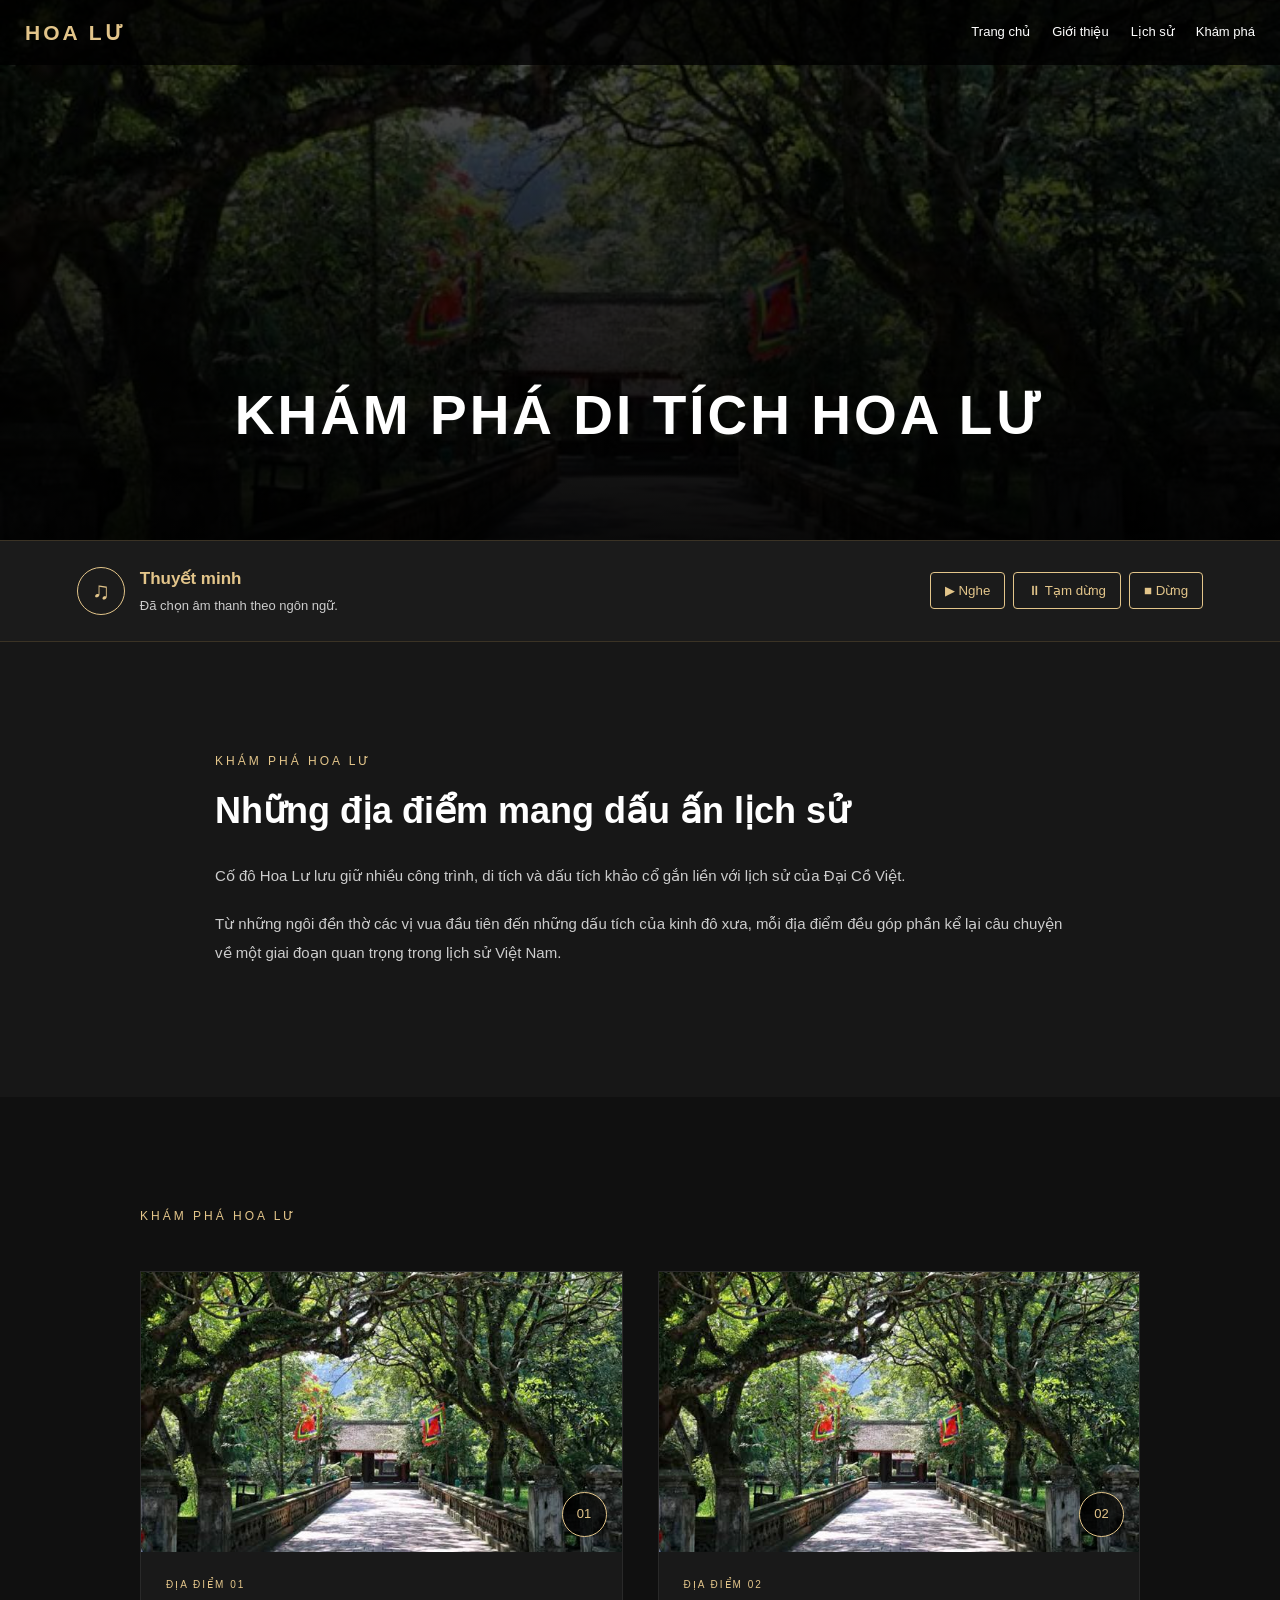
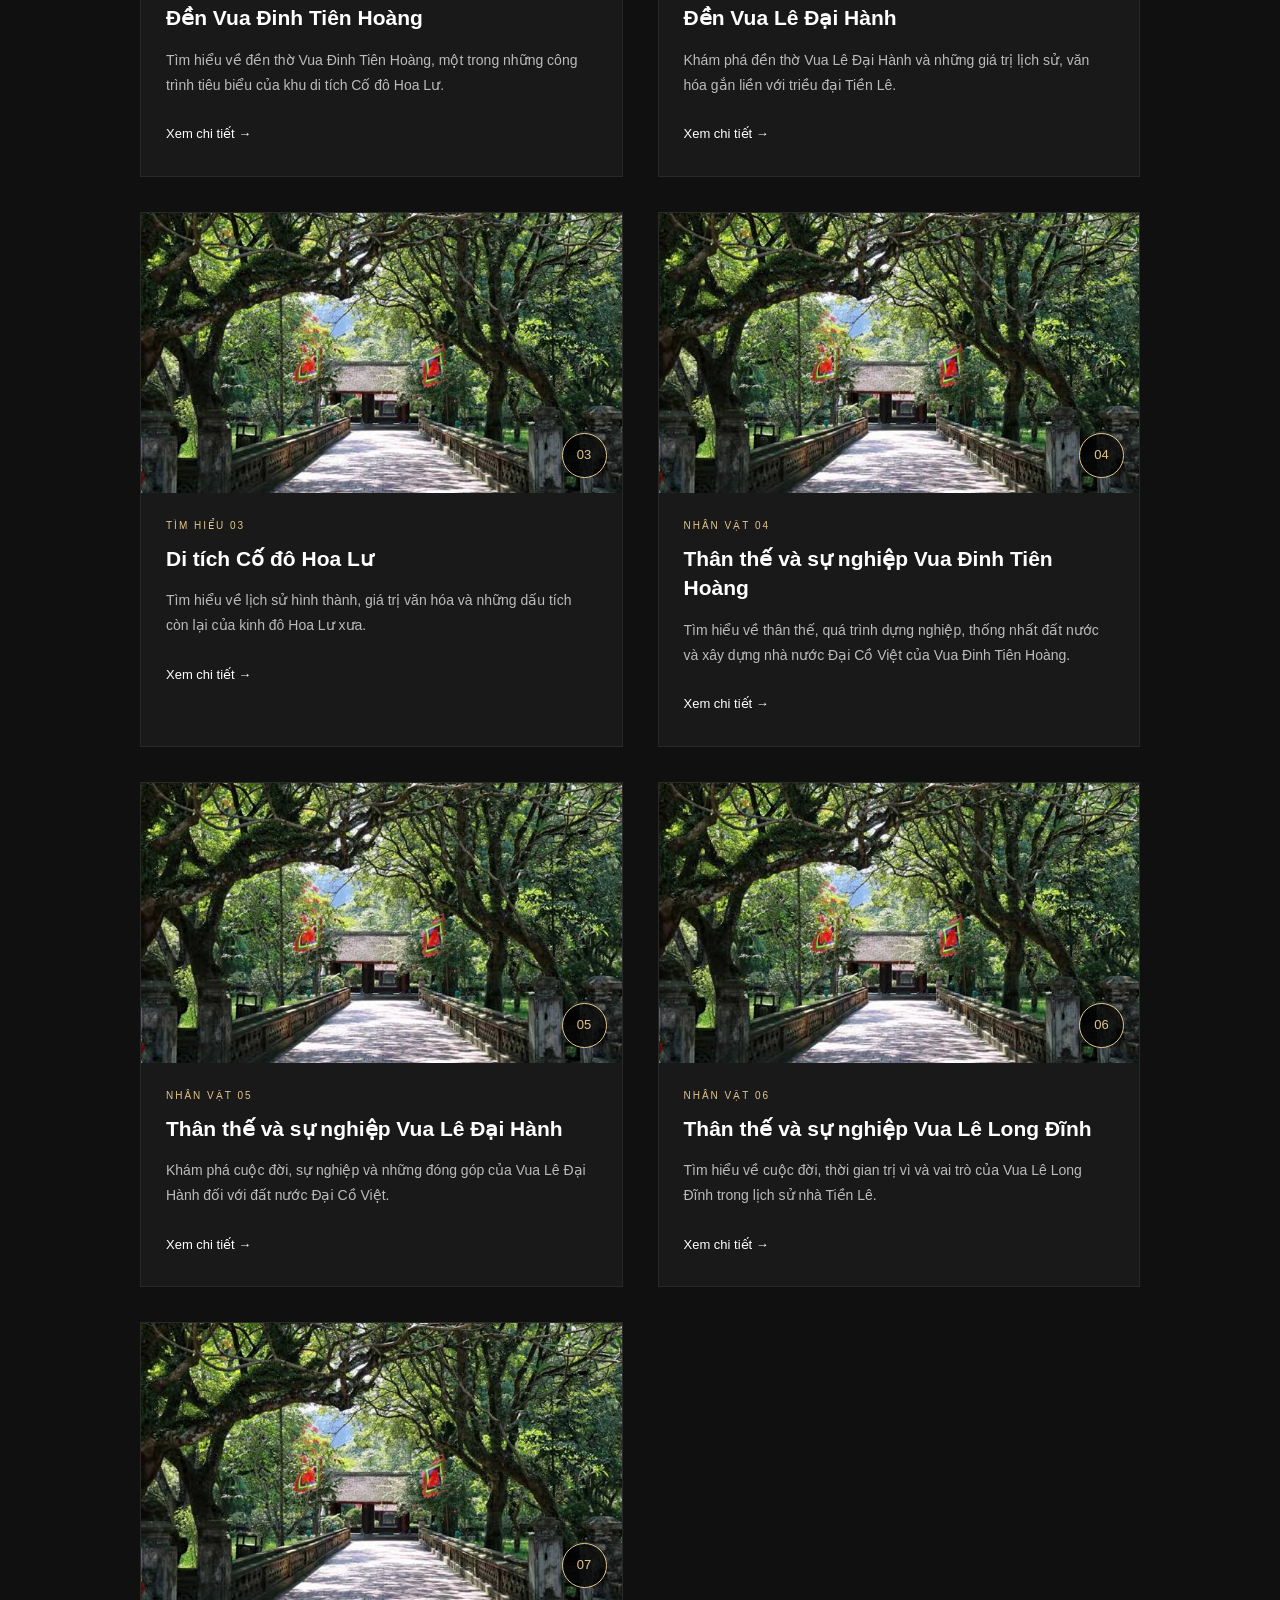
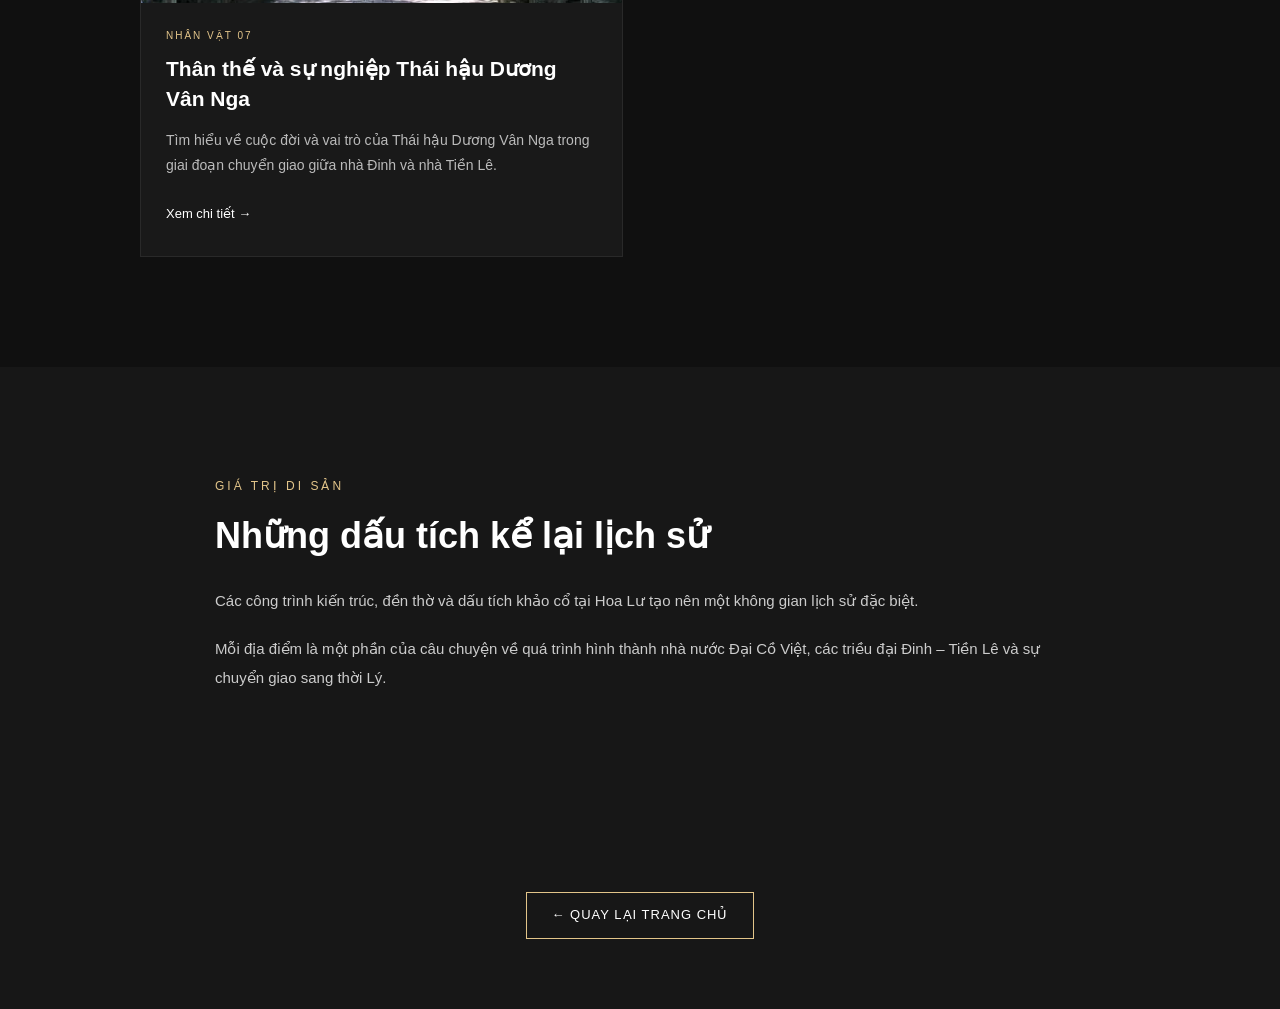
==== commit 2c5a0867: "Update dia-diem.html" ====
--- a/dia-diem.html
+++ b/dia-diem.html
@@ -379,7 +379,7 @@
                         </p>
 
                         <h3>
-                            Thái hậu Dương Vân Nga
+                           Thân thế và sự nghiệp Thái hậu Dương Vân Nga
                         </h3>
 
                         <p>
@@ -491,4 +491,4 @@
 
 </body>
 
-</html>+</html>
